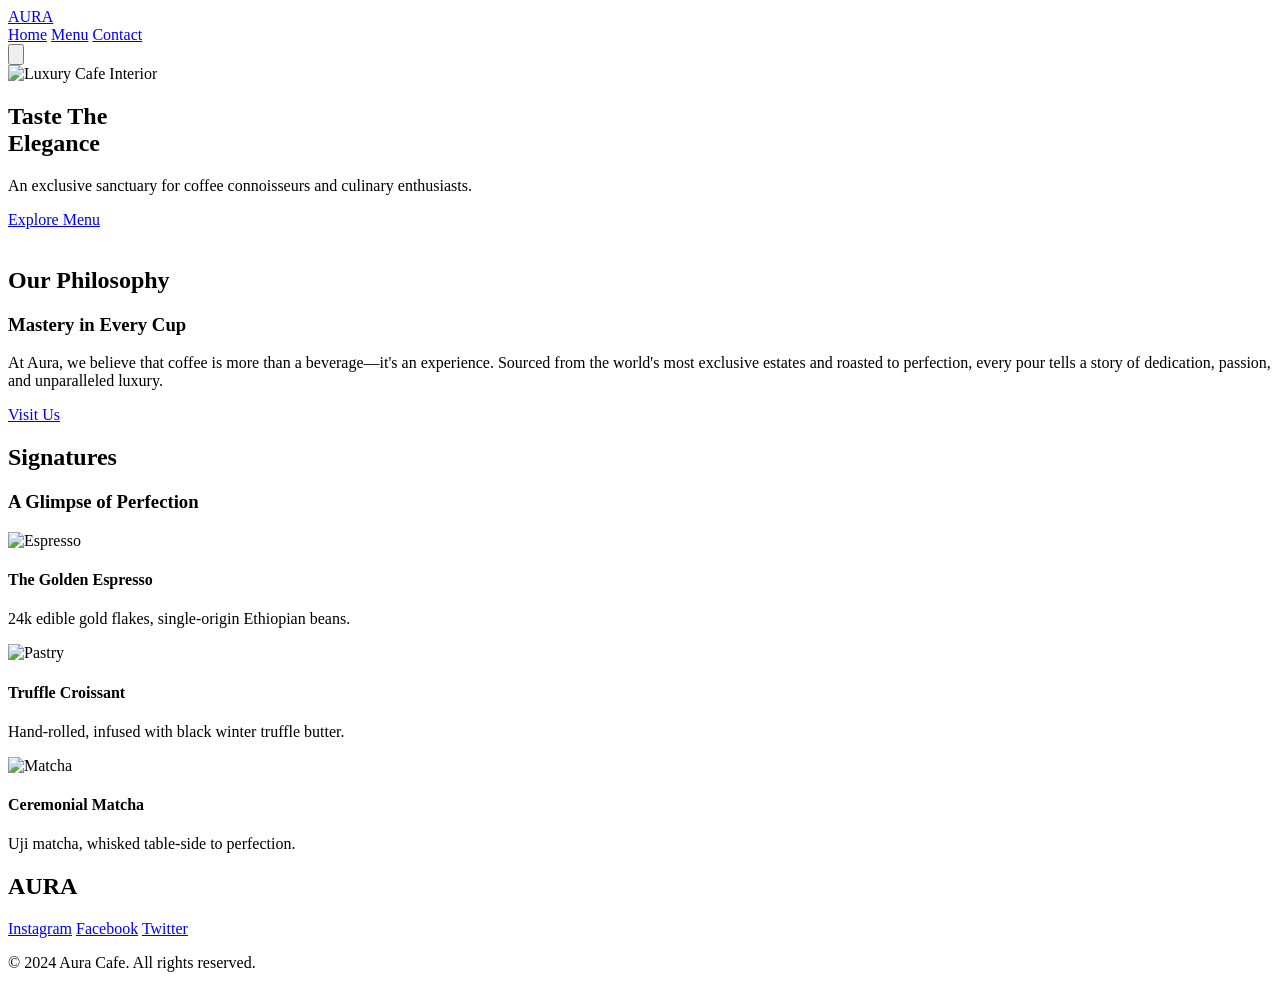
==== index.html @ cac74f54 "Add files via upload" ====
<!DOCTYPE html>
<html lang="en" class="scroll-smooth">
<head>
    <meta charset="UTF-8">
    <meta name="viewport" content="width=device-width, initial-scale=1.0">
    <title>Aura Cafe | Luxury Experience</title>
    <!-- Tailwind CSS -->
    <script src="https://cdn.tailwindcss.com"></script>
    <!-- Google Fonts -->
    <link rel="preconnect" href="https://fonts.googleapis.com">
    <link rel="preconnect" href="https://fonts.gstatic.com" crossorigin>
    <link href="https://fonts.googleapis.com/css2?family=Playfair+Display:ital,wght@0,400;0,600;0,700;1,400&family=Lato:wght@300;400;700&display=swap" rel="stylesheet">
    <!-- Custom CSS -->
    <link rel="stylesheet" href="style.css">
    
    <script>
        tailwind.config = {
            theme: {
                extend: {
                    colors: {
                        gold: '#D4AF37',
                        dark: '#121212',
                        light: '#F8F5F0',
                        cream: '#E8DCC4'
                    },
                    fontFamily: {
                        serif: ['"Playfair Display"', 'serif'],
                        sans: ['Lato', 'sans-serif'],
                    }
                }
            }
        }
    </script>
</head>
<body class="bg-dark text-light font-sans antialiased selection:bg-gold selection:text-dark">
    <!-- Navigation -->
    <nav class="fixed w-full z-50 transition-all duration-300" id="navbar">
        <div class="max-w-7xl mx-auto px-6 py-4 flex justify-between items-center">
            <a href="index.html" class="text-2xl font-serif font-bold tracking-widest text-gold nav-logo">AURA</a>
            <div class="hidden md:flex space-x-8 text-sm uppercase tracking-widest">
                <a href="index.html" class="hover:text-gold transition-colors duration-300">Home</a>
                <a href="menu.html" class="hover:text-gold transition-colors duration-300">Menu</a>
                <a href="contact.html" class="hover:text-gold transition-colors duration-300">Contact</a>
            </div>
            <!-- Mobile Menu Button -->
            <button class="md:hidden text-gold focus:outline-none">
                <svg class="w-6 h-6" fill="none" stroke="currentColor" viewBox="0 0 24 24"><path stroke-linecap="round" stroke-linejoin="round" stroke-width="2" d="M4 6h16M4 12h16M4 18h16"></path></svg>
            </button>
        </div>
    </nav>

    <!-- Main Content -->
    <main id="main-content">
        <!-- Hero Section -->
        <section class="relative h-screen flex items-center justify-center overflow-hidden">
            <div class="absolute inset-0 bg-black/60 z-10"></div>
            <img src="https://images.unsplash.com/photo-1554118811-1e0d58224f24?q=80&w=2047&auto=format&fit=crop" alt="Luxury Cafe Interior" class="absolute inset-0 w-full h-full object-cover hero-img scale-110">
            
            <div class="relative z-20 text-center px-4 max-w-4xl">
                <h1 class="text-5xl md:text-7xl lg:text-8xl font-serif mb-6 leading-tight hero-title opacity-0">Taste The<br><span class="text-gold italic">Elegance</span></h1>
                <p class="text-lg md:text-xl font-light tracking-wide mb-10 hero-subtitle opacity-0">An exclusive sanctuary for coffee connoisseurs and culinary enthusiasts.</p>
                <a href="menu.html" class="inline-block border border-gold text-gold px-10 py-4 uppercase tracking-widest text-sm hover:bg-gold hover:text-dark transition-all duration-300 hero-btn opacity-0">Explore Menu</a>
            </div>
        </section>

        <!-- About Snippet -->
        <section class="py-24 px-6 bg-light text-dark">
            <div class="max-w-7xl mx-auto flex flex-col md:flex-row items-center gap-16">
                <div class="w-full md:w-1/2 overflow-hidden reveal-img-container">
                    <img src="https://images.unsplash.com/photo-1497935586351-b67a49e012bf?q=80&w=1975&auto=format&fit=crop" alt="Pouring Coffee" class="w-full h-auto object-cover rounded-sm reveal-img">
                </div>
                <div class="w-full md:w-1/2 space-y-6 reveal-text">
                    <h2 class="text-sm uppercase tracking-[0.3em] text-gold font-bold">Our Philosophy</h2>
                    <h3 class="text-4xl md:text-5xl font-serif leading-tight">Mastery in Every Cup</h3>
                    <p class="text-gray-600 leading-relaxed font-light">At Aura, we believe that coffee is more than a beverage—it's an experience. Sourced from the world's most exclusive estates and roasted to perfection, every pour tells a story of dedication, passion, and unparalleled luxury.</p>
                    <a href="contact.html" class="inline-block border-b border-dark pb-1 uppercase tracking-widest text-sm hover:text-gold hover:border-gold transition-colors duration-300 mt-4">Visit Us</a>
                </div>
            </div>
        </section>

        <!-- Featured Section -->
        <section class="py-24 px-6 bg-dark">
            <div class="max-w-7xl mx-auto">
                <div class="text-center mb-16 reveal-fade">
                    <h2 class="text-sm uppercase tracking-[0.3em] text-gold font-bold mb-4">Signatures</h2>
                    <h3 class="text-4xl md:text-5xl font-serif">A Glimpse of Perfection</h3>
                </div>
                <div class="grid grid-cols-1 md:grid-cols-3 gap-8">
                    <!-- Item 1 -->
                    <div class="group cursor-pointer reveal-stagger">
                        <div class="overflow-hidden mb-4 relative">
                            <div class="absolute inset-0 bg-black/20 group-hover:bg-transparent transition-colors duration-500 z-10"></div>
                            <img src="https://images.unsplash.com/photo-1611162458324-aae1eb4129a4?q=80&w=1974&auto=format&fit=crop" alt="Espresso" class="w-full h-80 object-cover transform group-hover:scale-105 transition-transform duration-700">
                        </div>
                        <h4 class="text-xl font-serif mb-2 text-gold">The Golden Espresso</h4>
                        <p class="text-gray-400 font-light text-sm">24k edible gold flakes, single-origin Ethiopian beans.</p>
                    </div>
                    <!-- Item 2 -->
                    <div class="group cursor-pointer reveal-stagger">
                        <div class="overflow-hidden mb-4 relative">
                            <div class="absolute inset-0 bg-black/20 group-hover:bg-transparent transition-colors duration-500 z-10"></div>
                            <img src="https://images.unsplash.com/photo-1509042239860-f550ce710b93?q=80&w=1974&auto=format&fit=crop" alt="Pastry" class="w-full h-80 object-cover transform group-hover:scale-105 transition-transform duration-700">
                        </div>
                        <h4 class="text-xl font-serif mb-2 text-gold">Truffle Croissant</h4>
                        <p class="text-gray-400 font-light text-sm">Hand-rolled, infused with black winter truffle butter.</p>
                    </div>
                    <!-- Item 3 -->
                    <div class="group cursor-pointer reveal-stagger">
                        <div class="overflow-hidden mb-4 relative">
                            <div class="absolute inset-0 bg-black/20 group-hover:bg-transparent transition-colors duration-500 z-10"></div>
                            <img src="https://images.unsplash.com/photo-1558401391-7899b4bd5bbf?q=80&w=1974&auto=format&fit=crop" alt="Matcha" class="w-full h-80 object-cover transform group-hover:scale-105 transition-transform duration-700">
                        </div>
                        <h4 class="text-xl font-serif mb-2 text-gold">Ceremonial Matcha</h4>
                        <p class="text-gray-400 font-light text-sm">Uji matcha, whisked table-side to perfection.</p>
                    </div>
                </div>
            </div>
        </section>
    </main>

    <!-- Footer -->
    <footer class="bg-black py-16 px-6 text-center border-t border-gray-900">
        <h2 class="text-3xl font-serif font-bold tracking-widest text-gold mb-6">AURA</h2>
        <div class="flex justify-center space-x-6 mb-8 text-gray-500 text-sm tracking-widest uppercase">
            <a href="#" class="hover:text-gold transition-colors">Instagram</a>
            <a href="#" class="hover:text-gold transition-colors">Facebook</a>
            <a href="#" class="hover:text-gold transition-colors">Twitter</a>
        </div>
        <p class="text-gray-600 text-xs tracking-wider">&copy; 2024 Aura Cafe. All rights reserved.</p>
    </footer>

    <!-- GSAP -->
    <script src="https://cdnjs.cloudflare.com/ajax/libs/gsap/3.12.2/gsap.min.js"></script>
    <script src="https://cdnjs.cloudflare.com/ajax/libs/gsap/3.12.2/ScrollTrigger.min.js"></script>
    <script src="script.js"></script>
</body>
</html>
---- style.css ----
/* Custom CSS overrides and resets */
body {
    /* Hide scrollbar for cleaner look but keep functionality */
    -ms-overflow-style: none;  /* IE and Edge */
    scrollbar-width: none;  /* Firefox */
}

body::-webkit-scrollbar {
    display: none; /* Chrome, Safari and Opera */
}

/* Base transitions */
::selection {
    background-color: #D4AF37;
    color: #121212;
}

/* Image reveal container setup for GSAP */
.reveal-img-container {
    visibility: hidden;
}

/* Smooth input fields for contact */
input:not(:placeholder-shown) + label,
textarea:not(:placeholder-shown) + label {
    top: -1rem;
    font-size: 0.75rem;
}

/* Menu item hover effects */
.menu-section {
    position: relative;
}
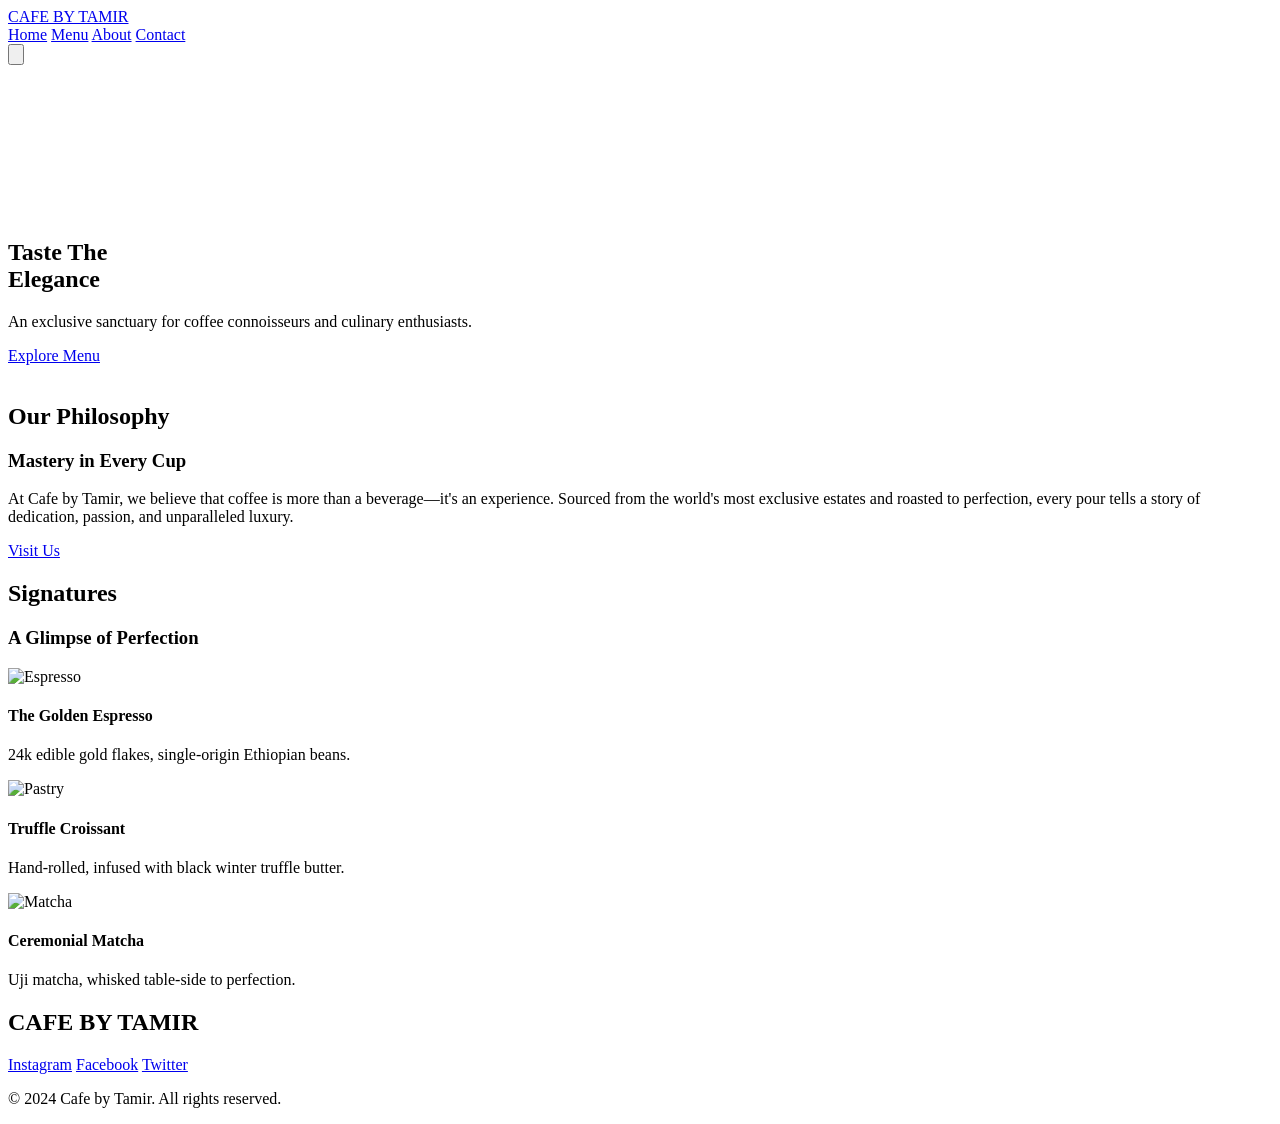
==== commit e80be703: "Rename website to Cafe by Tamir, add About page and video banners - Renamed the website globally to " ====
--- a/index.html
+++ b/index.html
@@ -3,7 +3,7 @@
 <head>
     <meta charset="UTF-8">
     <meta name="viewport" content="width=device-width, initial-scale=1.0">
-    <title>Aura Cafe | Luxury Experience</title>
+    <title>Cafe by Tamir | Luxury Experience</title>
     <!-- Tailwind CSS -->
     <script src="https://cdn.tailwindcss.com"></script>
     <!-- Google Fonts -->
@@ -36,10 +36,11 @@
     <!-- Navigation -->
     <nav class="fixed w-full z-50 transition-all duration-300" id="navbar">
         <div class="max-w-7xl mx-auto px-6 py-4 flex justify-between items-center">
-            <a href="index.html" class="text-2xl font-serif font-bold tracking-widest text-gold nav-logo">AURA</a>
+            <a href="index.html" class="text-2xl font-serif font-bold tracking-widest text-gold nav-logo">CAFE BY TAMIR</a>
             <div class="hidden md:flex space-x-8 text-sm uppercase tracking-widest">
                 <a href="index.html" class="hover:text-gold transition-colors duration-300">Home</a>
                 <a href="menu.html" class="hover:text-gold transition-colors duration-300">Menu</a>
+                <a href="about.html" class="hover:text-gold transition-colors duration-300">About</a>
                 <a href="contact.html" class="hover:text-gold transition-colors duration-300">Contact</a>
             </div>
             <!-- Mobile Menu Button -->
@@ -54,7 +55,9 @@
         <!-- Hero Section -->
         <section class="relative h-screen flex items-center justify-center overflow-hidden">
             <div class="absolute inset-0 bg-black/60 z-10"></div>
-            <img src="https://images.unsplash.com/photo-1554118811-1e0d58224f24?q=80&w=2047&auto=format&fit=crop" alt="Luxury Cafe Interior" class="absolute inset-0 w-full h-full object-cover hero-img scale-110">
+            <video autoplay loop muted playsinline class="absolute inset-0 w-full h-full object-cover hero-vid scale-110">
+                <source src="https://upload.wikimedia.org/wikipedia/commons/2/2b/CafeAnimation.webm" type="video/webm">
+            </video>
             
             <div class="relative z-20 text-center px-4 max-w-4xl">
                 <h1 class="text-5xl md:text-7xl lg:text-8xl font-serif mb-6 leading-tight hero-title opacity-0">Taste The<br><span class="text-gold italic">Elegance</span></h1>
@@ -72,7 +75,7 @@
                 <div class="w-full md:w-1/2 space-y-6 reveal-text">
                     <h2 class="text-sm uppercase tracking-[0.3em] text-gold font-bold">Our Philosophy</h2>
                     <h3 class="text-4xl md:text-5xl font-serif leading-tight">Mastery in Every Cup</h3>
-                    <p class="text-gray-600 leading-relaxed font-light">At Aura, we believe that coffee is more than a beverage—it's an experience. Sourced from the world's most exclusive estates and roasted to perfection, every pour tells a story of dedication, passion, and unparalleled luxury.</p>
+                    <p class="text-gray-600 leading-relaxed font-light">At Cafe by Tamir, we believe that coffee is more than a beverage—it's an experience. Sourced from the world's most exclusive estates and roasted to perfection, every pour tells a story of dedication, passion, and unparalleled luxury.</p>
                     <a href="contact.html" class="inline-block border-b border-dark pb-1 uppercase tracking-widest text-sm hover:text-gold hover:border-gold transition-colors duration-300 mt-4">Visit Us</a>
                 </div>
             </div>
@@ -120,13 +123,13 @@
 
     <!-- Footer -->
     <footer class="bg-black py-16 px-6 text-center border-t border-gray-900">
-        <h2 class="text-3xl font-serif font-bold tracking-widest text-gold mb-6">AURA</h2>
+        <h2 class="text-3xl font-serif font-bold tracking-widest text-gold mb-6">CAFE BY TAMIR</h2>
         <div class="flex justify-center space-x-6 mb-8 text-gray-500 text-sm tracking-widest uppercase">
             <a href="#" class="hover:text-gold transition-colors">Instagram</a>
             <a href="#" class="hover:text-gold transition-colors">Facebook</a>
             <a href="#" class="hover:text-gold transition-colors">Twitter</a>
         </div>
-        <p class="text-gray-600 text-xs tracking-wider">&copy; 2024 Aura Cafe. All rights reserved.</p>
+        <p class="text-gray-600 text-xs tracking-wider">&copy; 2024 Cafe by Tamir. All rights reserved.</p>
     </footer>
 
     <!-- GSAP -->
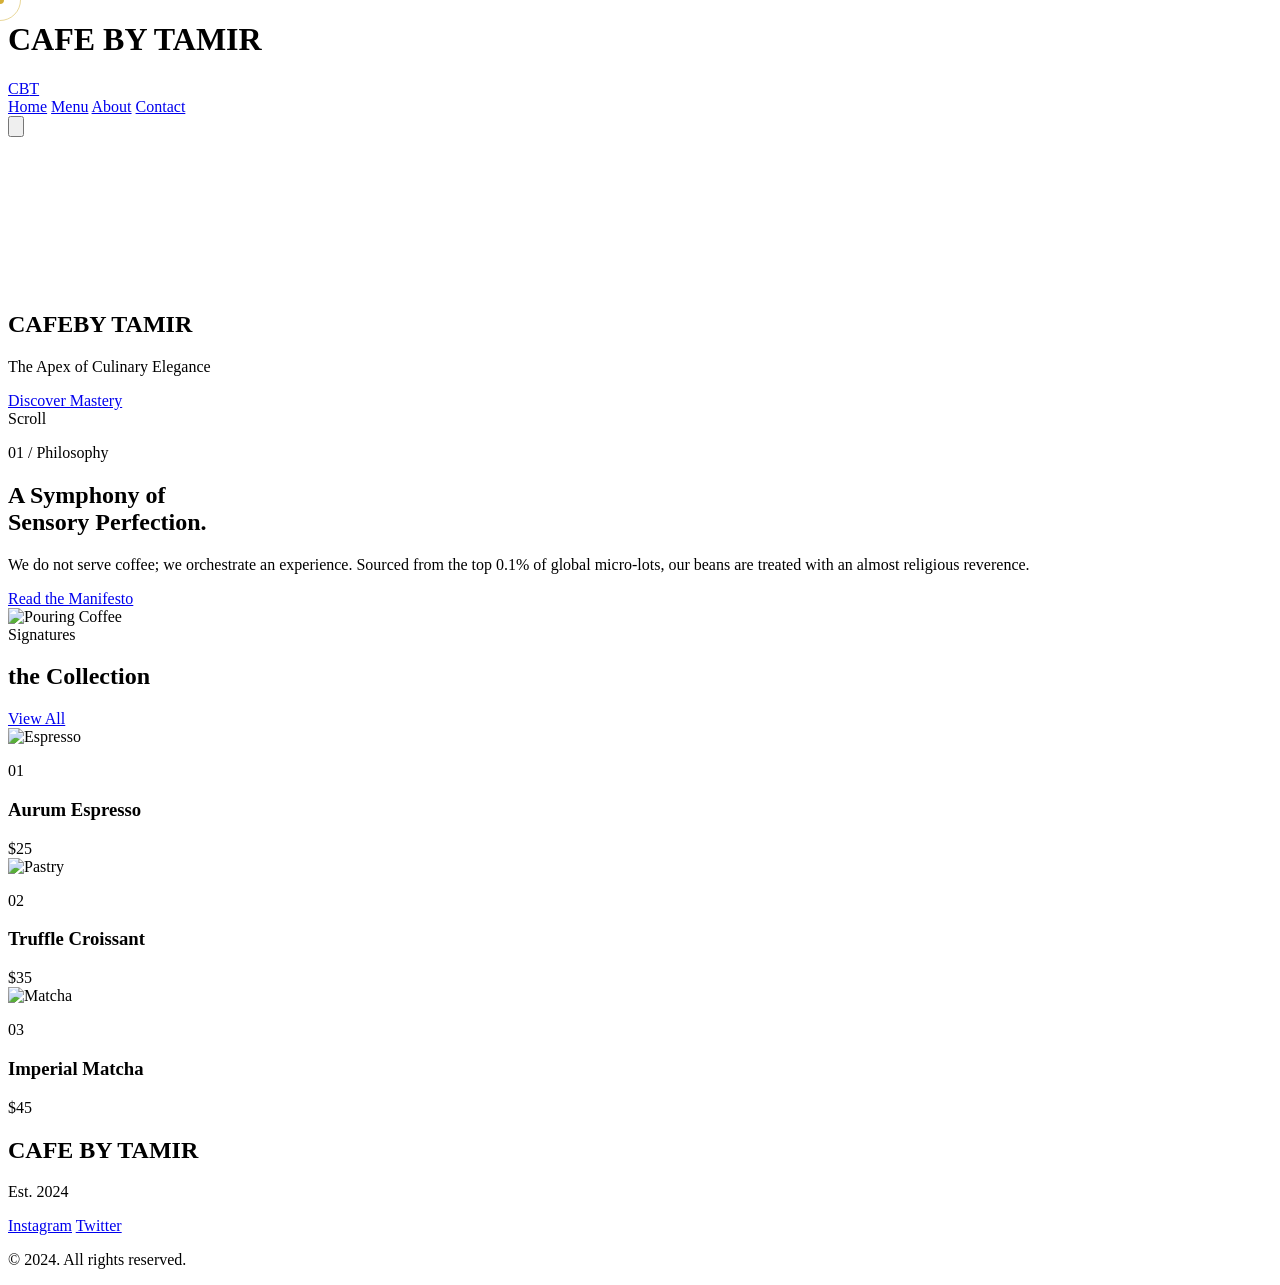
==== commit 031677b5: "Redesign website to premium $10k+ aesthetic - Rebuilt HTML structure across `index.html`, `menu.html" ====
--- a/index.html
+++ b/index.html
@@ -1,5 +1,5 @@
 <!DOCTYPE html>
-<html lang="en" class="scroll-smooth">
+<html lang="en" class="bg-black">
 <head>
     <meta charset="UTF-8">
     <meta name="viewport" content="width=device-width, initial-scale=1.0">
@@ -9,7 +9,7 @@
     <!-- Google Fonts -->
     <link rel="preconnect" href="https://fonts.googleapis.com">
     <link rel="preconnect" href="https://fonts.gstatic.com" crossorigin>
-    <link href="https://fonts.googleapis.com/css2?family=Playfair+Display:ital,wght@0,400;0,600;0,700;1,400&family=Lato:wght@300;400;700&display=swap" rel="stylesheet">
+    <link href="https://fonts.googleapis.com/css2?family=Cinzel:wght@400;600;800&family=Inter:wght@300;400;600&display=swap" rel="stylesheet">
     <!-- Custom CSS -->
     <link rel="stylesheet" href="style.css">
     
@@ -19,120 +19,169 @@
                 extend: {
                     colors: {
                         gold: '#D4AF37',
-                        dark: '#121212',
-                        light: '#F8F5F0',
-                        cream: '#E8DCC4'
+                        dark: '#0a0a0a',
+                        light: '#ffffff'
                     },
                     fontFamily: {
-                        serif: ['"Playfair Display"', 'serif'],
-                        sans: ['Lato', 'sans-serif'],
+                        serif: ['Cinzel', 'serif'],
+                        sans: ['Inter', 'sans-serif'],
                     }
                 }
             }
         }
     </script>
 </head>
-<body class="bg-dark text-light font-sans antialiased selection:bg-gold selection:text-dark">
+<body class="bg-dark text-light font-sans antialiased selection:bg-gold selection:text-dark overflow-x-hidden">
+
+    <!-- Custom Cursor -->
+    <div class="cursor-dot hidden md:block"></div>
+    <div class="cursor-outline hidden md:block"></div>
+
+    <!-- Preloader -->
+    <div class="preloader fixed inset-0 z-[100] bg-dark flex flex-col justify-center items-center">
+        <div class="overflow-hidden mb-4">
+            <h1 class="text-4xl md:text-6xl font-serif text-gold tracking-widest uppercase translate-y-full preloader-text">CAFE BY TAMIR</h1>
+        </div>
+        <div class="w-64 h-[1px] bg-gray-800 relative overflow-hidden">
+            <div class="absolute top-0 left-0 h-full bg-gold w-0 preloader-bar"></div>
+        </div>
+    </div>
+
     <!-- Navigation -->
-    <nav class="fixed w-full z-50 transition-all duration-300" id="navbar">
-        <div class="max-w-7xl mx-auto px-6 py-4 flex justify-between items-center">
-            <a href="index.html" class="text-2xl font-serif font-bold tracking-widest text-gold nav-logo">CAFE BY TAMIR</a>
-            <div class="hidden md:flex space-x-8 text-sm uppercase tracking-widest">
-                <a href="index.html" class="hover:text-gold transition-colors duration-300">Home</a>
-                <a href="menu.html" class="hover:text-gold transition-colors duration-300">Menu</a>
-                <a href="about.html" class="hover:text-gold transition-colors duration-300">About</a>
-                <a href="contact.html" class="hover:text-gold transition-colors duration-300">Contact</a>
-            </div>
-            <!-- Mobile Menu Button -->
-            <button class="md:hidden text-gold focus:outline-none">
-                <svg class="w-6 h-6" fill="none" stroke="currentColor" viewBox="0 0 24 24"><path stroke-linecap="round" stroke-linejoin="round" stroke-width="2" d="M4 6h16M4 12h16M4 18h16"></path></svg>
-            </button>
+    <nav class="fixed w-full z-50 mix-blend-difference py-8 px-8 md:px-16 flex justify-between items-center opacity-0 nav-anim pointer-events-none">
+        <a href="index.html" class="text-2xl font-serif font-bold tracking-widest text-light nav-logo pointer-events-auto">CB<span class="text-gold">T</span></a>
+        <div class="hidden md:flex space-x-12 text-[0.65rem] uppercase tracking-[0.3em] font-bold">
+            <a href="index.html" class="text-light hover:text-gold transition-colors duration-300 pointer-events-auto relative after:content-[''] after:absolute after:-bottom-2 after:left-0 after:w-0 after:h-[1px] after:bg-gold hover:after:w-full after:transition-all after:duration-300">Home</a>
+            <a href="menu.html" class="text-light hover:text-gold transition-colors duration-300 pointer-events-auto relative after:content-[''] after:absolute after:-bottom-2 after:left-0 after:w-0 after:h-[1px] after:bg-gold hover:after:w-full after:transition-all after:duration-300">Menu</a>
+            <a href="about.html" class="text-light hover:text-gold transition-colors duration-300 pointer-events-auto relative after:content-[''] after:absolute after:-bottom-2 after:left-0 after:w-0 after:h-[1px] after:bg-gold hover:after:w-full after:transition-all after:duration-300">About</a>
+            <a href="contact.html" class="text-light hover:text-gold transition-colors duration-300 pointer-events-auto relative after:content-[''] after:absolute after:-bottom-2 after:left-0 after:w-0 after:h-[1px] after:bg-gold hover:after:w-full after:transition-all after:duration-300">Contact</a>
         </div>
+        <!-- Mobile Menu Button -->
+        <button class="md:hidden text-light focus:outline-none pointer-events-auto">
+            <svg class="w-8 h-8" fill="none" stroke="currentColor" viewBox="0 0 24 24"><path stroke-linecap="square" stroke-width="1.5" d="M4 6h16M4 12h16M4 18h16"></path></svg>
+        </button>
     </nav>
 
     <!-- Main Content -->
-    <main id="main-content">
-        <!-- Hero Section -->
-        <section class="relative h-screen flex items-center justify-center overflow-hidden">
-            <div class="absolute inset-0 bg-black/60 z-10"></div>
-            <video autoplay loop muted playsinline class="absolute inset-0 w-full h-full object-cover hero-vid scale-110">
-                <source src="https://upload.wikimedia.org/wikipedia/commons/2/2b/CafeAnimation.webm" type="video/webm">
-            </video>
-            
-            <div class="relative z-20 text-center px-4 max-w-4xl">
-                <h1 class="text-5xl md:text-7xl lg:text-8xl font-serif mb-6 leading-tight hero-title opacity-0">Taste The<br><span class="text-gold italic">Elegance</span></h1>
-                <p class="text-lg md:text-xl font-light tracking-wide mb-10 hero-subtitle opacity-0">An exclusive sanctuary for coffee connoisseurs and culinary enthusiasts.</p>
-                <a href="menu.html" class="inline-block border border-gold text-gold px-10 py-4 uppercase tracking-widest text-sm hover:bg-gold hover:text-dark transition-all duration-300 hero-btn opacity-0">Explore Menu</a>
-            </div>
-        </section>
+    <main id="smooth-wrapper">
+        <div id="smooth-content">
+            <!-- Hero Section -->
+            <section class="relative h-screen w-full flex items-center justify-center overflow-hidden">
+                <div class="absolute inset-0 bg-black/50 z-10"></div>
+                <video autoplay loop muted playsinline class="absolute inset-0 w-full h-full object-cover hero-vid scale-110">
+                    <source src="https://upload.wikimedia.org/wikipedia/commons/2/2b/CafeAnimation.webm" type="video/webm">
+                </video>
 
-        <!-- About Snippet -->
-        <section class="py-24 px-6 bg-light text-dark">
-            <div class="max-w-7xl mx-auto flex flex-col md:flex-row items-center gap-16">
-                <div class="w-full md:w-1/2 overflow-hidden reveal-img-container">
-                    <img src="https://images.unsplash.com/photo-1497935586351-b67a49e012bf?q=80&w=1975&auto=format&fit=crop" alt="Pouring Coffee" class="w-full h-auto object-cover rounded-sm reveal-img">
+                <div class="relative z-20 text-center px-4 mt-20 w-full">
+
+                <h1 class="text-[12vw] md:text-[10vw] font-serif mb-2 leading-[0.8] tracking-tighter uppercase font-bold text-light title-anim"><span class="block overflow-hidden"><span class="block translate-y-[110%]">CAFE</span></span><span class="block overflow-hidden"><span class="block translate-y-[110%] text-gold">BY TAMIR</span></span></h1>
+                <p class="text-sm md:text-lg font-sans tracking-[0.2em] uppercase mb-12 opacity-0 fade-anim text-gray-300">The Apex of Culinary Elegance</p>
+                <div class="overflow-hidden inline-block"><a href="menu.html" class="inline-block border border-gold/30 text-gold px-12 py-5 uppercase tracking-[0.2em] text-xs hover:bg-gold hover:text-dark hover:border-gold transition-all duration-500 opacity-0 fade-anim relative group overflow-hidden"><span class="relative z-10">Discover Mastery</span><div class="absolute inset-0 bg-gold translate-y-full group-hover:translate-y-0 transition-transform duration-500 ease-[cubic-bezier(0.76,0,0.24,1)] z-0"></div></a></div>
+
                 </div>
-                <div class="w-full md:w-1/2 space-y-6 reveal-text">
-                    <h2 class="text-sm uppercase tracking-[0.3em] text-gold font-bold">Our Philosophy</h2>
-                    <h3 class="text-4xl md:text-5xl font-serif leading-tight">Mastery in Every Cup</h3>
-                    <p class="text-gray-600 leading-relaxed font-light">At Cafe by Tamir, we believe that coffee is more than a beverage—it's an experience. Sourced from the world's most exclusive estates and roasted to perfection, every pour tells a story of dedication, passion, and unparalleled luxury.</p>
-                    <a href="contact.html" class="inline-block border-b border-dark pb-1 uppercase tracking-widest text-sm hover:text-gold hover:border-gold transition-colors duration-300 mt-4">Visit Us</a>
+
+                <div class="absolute bottom-10 left-1/2 -translate-x-1/2 z-20 text-light opacity-0 fade-anim flex flex-col items-center">
+                    <span class="text-[0.55rem] uppercase tracking-[0.3em] mb-4">Scroll</span>
+                    <div class="w-[1px] h-12 bg-gray-600 relative overflow-hidden">
+                        <div class="absolute top-0 left-0 w-full h-full bg-gold -translate-y-full animate-[scrolldown_2s_infinite_ease-in-out]"></div>
+                    </div>
+                </div>
+            </section>
+
+
+        <section class="py-32 px-6 bg-dark text-light relative z-20">
+            <div class="max-w-[90vw] mx-auto flex flex-col md:flex-row gap-20">
+                <div class="w-full md:w-5/12 flex items-center">
+                    <div class="space-y-8 pl-4 border-l border-gold/20">
+                        <p class="text-xs uppercase tracking-[0.3em] text-gold font-bold fade-in-scroll">01 / Philosophy</p>
+                        <h2 class="text-4xl md:text-6xl font-serif leading-[1.1] fade-in-scroll">A Symphony of <br><span class="italic text-gray-400 font-light">Sensory</span> Perfection.</h2>
+                        <p class="text-gray-400 font-light text-lg leading-relaxed fade-in-scroll max-w-md">We do not serve coffee; we orchestrate an experience. Sourced from the top 0.1% of global micro-lots, our beans are treated with an almost religious reverence.</p>
+                        <div class="pt-8 fade-in-scroll">
+                            <a href="about.html" class="uppercase text-xs tracking-[0.2em] border-b border-gray-600 pb-2 hover:text-gold hover:border-gold transition-colors duration-500">Read the Manifesto</a>
+                        </div>
+                    </div>
+                </div>
+                <div class="w-full md:w-7/12 relative h-[80vh] overflow-hidden group parallax-container">
+                    <img src="https://images.unsplash.com/photo-1497935586351-b67a49e012bf?q=80&w=1975&auto=format&fit=crop" alt="Pouring Coffee" class="absolute inset-0 w-full h-full object-cover parallax-img scale-110 grayscale group-hover:grayscale-0 transition-all duration-1000">
+                    <div class="absolute inset-0 bg-black/20 group-hover:bg-transparent transition-all duration-1000"></div>
                 </div>
             </div>
         </section>
 
-        <!-- Featured Section -->
-        <section class="py-24 px-6 bg-dark">
-            <div class="max-w-7xl mx-auto">
-                <div class="text-center mb-16 reveal-fade">
-                    <h2 class="text-sm uppercase tracking-[0.3em] text-gold font-bold mb-4">Signatures</h2>
-                    <h3 class="text-4xl md:text-5xl font-serif">A Glimpse of Perfection</h3>
+        <section class="py-40 bg-black text-light relative z-20 overflow-hidden">
+            <div class="absolute top-0 right-0 text-[15vw] font-serif text-white/[0.02] leading-none select-none pointer-events-none -translate-y-1/2 uppercase tracking-tighter">Signatures</div>
+            <div class="max-w-[90vw] mx-auto px-6">
+                <div class="flex justify-between items-end mb-24 fade-in-scroll">
+                    <h2 class="text-5xl md:text-7xl font-serif leading-none tracking-tighter uppercase"><span class="italic text-gold font-light lowercase">the</span> Collection</h2>
+                    <a href="menu.html" class="hidden md:inline-block uppercase text-xs tracking-[0.2em] border-b border-gray-600 pb-2 hover:text-gold hover:border-gold transition-colors duration-500">View All</a>
                 </div>
-                <div class="grid grid-cols-1 md:grid-cols-3 gap-8">
-                    <!-- Item 1 -->
-                    <div class="group cursor-pointer reveal-stagger">
-                        <div class="overflow-hidden mb-4 relative">
-                            <div class="absolute inset-0 bg-black/20 group-hover:bg-transparent transition-colors duration-500 z-10"></div>
-                            <img src="https://images.unsplash.com/photo-1611162458324-aae1eb4129a4?q=80&w=1974&auto=format&fit=crop" alt="Espresso" class="w-full h-80 object-cover transform group-hover:scale-105 transition-transform duration-700">
+
+                <div class="grid grid-cols-1 md:grid-cols-3 gap-12">
+                    <div class="group cursor-none fade-in-up">
+                        <div class="relative h-[60vh] overflow-hidden mb-8">
+                            <img src="https://images.unsplash.com/photo-1611162458324-aae1eb4129a4?q=80&w=1974&auto=format&fit=crop" alt="Espresso" class="w-full h-full object-cover scale-110 group-hover:scale-100 transition-transform duration-[1.5s] ease-[cubic-bezier(0.19,1,0.22,1)] grayscale group-hover:grayscale-0">
+                            <div class="absolute inset-0 bg-black/40 group-hover:bg-black/0 transition-colors duration-1000"></div>
                         </div>
-                        <h4 class="text-xl font-serif mb-2 text-gold">The Golden Espresso</h4>
-                        <p class="text-gray-400 font-light text-sm">24k edible gold flakes, single-origin Ethiopian beans.</p>
+                        <div class="flex justify-between items-start">
+                            <div>
+                                <p class="text-[0.65rem] uppercase tracking-[0.2em] text-gold mb-2 font-bold">01</p>
+                                <h3 class="text-2xl font-serif">Aurum Espresso</h3>
+                            </div>
+                            <span class="text-sm font-sans tracking-widest text-gray-500 group-hover:text-gold transition-colors duration-500">$25</span>
+                        </div>
                     </div>
-                    <!-- Item 2 -->
-                    <div class="group cursor-pointer reveal-stagger">
-                        <div class="overflow-hidden mb-4 relative">
-                            <div class="absolute inset-0 bg-black/20 group-hover:bg-transparent transition-colors duration-500 z-10"></div>
-                            <img src="https://images.unsplash.com/photo-1509042239860-f550ce710b93?q=80&w=1974&auto=format&fit=crop" alt="Pastry" class="w-full h-80 object-cover transform group-hover:scale-105 transition-transform duration-700">
+
+                    <div class="group cursor-none fade-in-up" style="transition-delay: 100ms;">
+                        <div class="relative h-[60vh] overflow-hidden mb-8 md:mt-24">
+                            <img src="https://images.unsplash.com/photo-1509042239860-f550ce710b93?q=80&w=1974&auto=format&fit=crop" alt="Pastry" class="w-full h-full object-cover scale-110 group-hover:scale-100 transition-transform duration-[1.5s] ease-[cubic-bezier(0.19,1,0.22,1)] grayscale group-hover:grayscale-0">
+                            <div class="absolute inset-0 bg-black/40 group-hover:bg-black/0 transition-colors duration-1000"></div>
                         </div>
-                        <h4 class="text-xl font-serif mb-2 text-gold">Truffle Croissant</h4>
-                        <p class="text-gray-400 font-light text-sm">Hand-rolled, infused with black winter truffle butter.</p>
+                        <div class="flex justify-between items-start">
+                            <div>
+                                <p class="text-[0.65rem] uppercase tracking-[0.2em] text-gold mb-2 font-bold">02</p>
+                                <h3 class="text-2xl font-serif">Truffle Croissant</h3>
+                            </div>
+                            <span class="text-sm font-sans tracking-widest text-gray-500 group-hover:text-gold transition-colors duration-500">$35</span>
+                        </div>
                     </div>
-                    <!-- Item 3 -->
-                    <div class="group cursor-pointer reveal-stagger">
-                        <div class="overflow-hidden mb-4 relative">
-                            <div class="absolute inset-0 bg-black/20 group-hover:bg-transparent transition-colors duration-500 z-10"></div>
-                            <img src="https://images.unsplash.com/photo-1558401391-7899b4bd5bbf?q=80&w=1974&auto=format&fit=crop" alt="Matcha" class="w-full h-80 object-cover transform group-hover:scale-105 transition-transform duration-700">
+
+                    <div class="group cursor-none fade-in-up" style="transition-delay: 200ms;">
+                        <div class="relative h-[60vh] overflow-hidden mb-8 md:mt-48">
+                            <img src="https://images.unsplash.com/photo-1558401391-7899b4bd5bbf?q=80&w=1974&auto=format&fit=crop" alt="Matcha" class="w-full h-full object-cover scale-110 group-hover:scale-100 transition-transform duration-[1.5s] ease-[cubic-bezier(0.19,1,0.22,1)] grayscale group-hover:grayscale-0">
+                            <div class="absolute inset-0 bg-black/40 group-hover:bg-black/0 transition-colors duration-1000"></div>
                         </div>
-                        <h4 class="text-xl font-serif mb-2 text-gold">Ceremonial Matcha</h4>
-                        <p class="text-gray-400 font-light text-sm">Uji matcha, whisked table-side to perfection.</p>
+                        <div class="flex justify-between items-start">
+                            <div>
+                                <p class="text-[0.65rem] uppercase tracking-[0.2em] text-gold mb-2 font-bold">03</p>
+                                <h3 class="text-2xl font-serif">Imperial Matcha</h3>
+                            </div>
+                            <span class="text-sm font-sans tracking-widest text-gray-500 group-hover:text-gold transition-colors duration-500">$45</span>
+                        </div>
                     </div>
                 </div>
             </div>
         </section>
+
+
+            <!-- Footer -->
+            <footer class="bg-black py-24 px-6 md:px-16 text-light relative z-20 overflow-hidden">
+                <div class="max-w-[90vw] mx-auto border-t border-gray-800 pt-16 flex flex-col md:flex-row justify-between items-center gap-10">
+                    <div>
+                        <h2 class="text-4xl font-serif font-bold tracking-widest text-gold mb-2">CAFE BY TAMIR</h2>
+                        <p class="text-gray-500 text-xs tracking-widest uppercase">Est. 2024</p>
+                    </div>
+                    <div class="flex space-x-10 text-gray-400 text-[0.65rem] tracking-[0.2em] uppercase font-bold">
+                        <a href="#" class="hover:text-gold transition-colors relative group"><span class="relative z-10">Instagram</span><span class="absolute left-0 -bottom-1 w-0 h-[1px] bg-gold group-hover:w-full transition-all duration-300"></span></a>
+                        <a href="#" class="hover:text-gold transition-colors relative group"><span class="relative z-10">Twitter</span><span class="absolute left-0 -bottom-1 w-0 h-[1px] bg-gold group-hover:w-full transition-all duration-300"></span></a>
+                    </div>
+                    <p class="text-gray-600 text-[0.65rem] tracking-widest uppercase">&copy; 2024. All rights reserved.</p>
+                </div>
+            </footer>
+        </div>
     </main>
 
-    <!-- Footer -->
-    <footer class="bg-black py-16 px-6 text-center border-t border-gray-900">
-        <h2 class="text-3xl font-serif font-bold tracking-widest text-gold mb-6">CAFE BY TAMIR</h2>
-        <div class="flex justify-center space-x-6 mb-8 text-gray-500 text-sm tracking-widest uppercase">
-            <a href="#" class="hover:text-gold transition-colors">Instagram</a>
-            <a href="#" class="hover:text-gold transition-colors">Facebook</a>
-            <a href="#" class="hover:text-gold transition-colors">Twitter</a>
-        </div>
-        <p class="text-gray-600 text-xs tracking-wider">&copy; 2024 Cafe by Tamir. All rights reserved.</p>
-    </footer>
-
-    <!-- GSAP -->
+    <!-- Lenis & GSAP -->
+    <script src="https://unpkg.com/@studio-freight/lenis@1.0.33/dist/lenis.min.js"></script>
     <script src="https://cdnjs.cloudflare.com/ajax/libs/gsap/3.12.2/gsap.min.js"></script>
     <script src="https://cdnjs.cloudflare.com/ajax/libs/gsap/3.12.2/ScrollTrigger.min.js"></script>
     <script src="script.js"></script>
--- a/style.css
+++ b/style.css
@@ -1,33 +1,88 @@
-/* Custom CSS overrides and resets */
+/* Awwwards Style Premium CSS */
+
 body {
-    /* Hide scrollbar for cleaner look but keep functionality */
-    -ms-overflow-style: none;  /* IE and Edge */
-    scrollbar-width: none;  /* Firefox */
+    -ms-overflow-style: none;
+    scrollbar-width: none;
+    /* Native smooth scroll behavior removed, handled by Lenis now */
+    cursor: default;
 }
 
 body::-webkit-scrollbar {
-    display: none; /* Chrome, Safari and Opera */
+    display: none;
 }
 
-/* Base transitions */
 ::selection {
     background-color: #D4AF37;
-    color: #121212;
+    color: #0a0a0a;
 }
 
-/* Image reveal container setup for GSAP */
-.reveal-img-container {
-    visibility: hidden;
+/* Custom Cursor */
+.cursor-dot,
+.cursor-outline {
+    position: fixed;
+    top: 0;
+    left: 0;
+    transform: translate(-50%, -50%);
+    border-radius: 50%;
+    z-index: 9999;
+    pointer-events: none;
 }
 
-/* Smooth input fields for contact */
-input:not(:placeholder-shown) + label,
-textarea:not(:placeholder-shown) + label {
-    top: -1rem;
-    font-size: 0.75rem;
+.cursor-dot {
+    width: 8px;
+    height: 8px;
+    background-color: #D4AF37;
 }
 
-/* Menu item hover effects */
-.menu-section {
-    position: relative;
+.cursor-outline {
+    width: 40px;
+    height: 40px;
+    border: 1px solid rgba(212, 175, 55, 0.5);
+    transition: width 0.2s, height 0.2s, background-color 0.2s;
 }
+
+/* Cursor interaction state */
+body.hovering .cursor-outline {
+    width: 60px;
+    height: 60px;
+    background-color: rgba(212, 175, 55, 0.1);
+    border-color: transparent;
+    mix-blend-mode: difference;
+}
+body.hovering .cursor-dot {
+    opacity: 0;
+}
+
+/* Preloader Keyframes */
+@keyframes scrolldown {
+    0% { transform: translateY(-100%); }
+    50% { transform: translateY(0); }
+    100% { transform: translateY(100%); }
+}
+
+/* Form inputs */
+input:-webkit-autofill,
+input:-webkit-autofill:hover,
+input:-webkit-autofill:focus,
+input:-webkit-autofill:active{
+    -webkit-box-shadow: 0 0 0 30px #0a0a0a inset !important;
+    -webkit-text-fill-color: white !important;
+    transition: background-color 5000s ease-in-out 0s;
+}
+
+/* Lenis Recommended CSS */
+html.lenis {
+  height: auto;
+}
+.lenis.lenis-smooth {
+  scroll-behavior: auto;
+}
+.lenis.lenis-smooth [data-lenis-prevent] {
+  overscroll-behavior: contain;
+}
+.lenis.lenis-stopped {
+  overflow: hidden;
+}
+.lenis.lenis-scrolling iframe {
+  pointer-events: none;
+}
